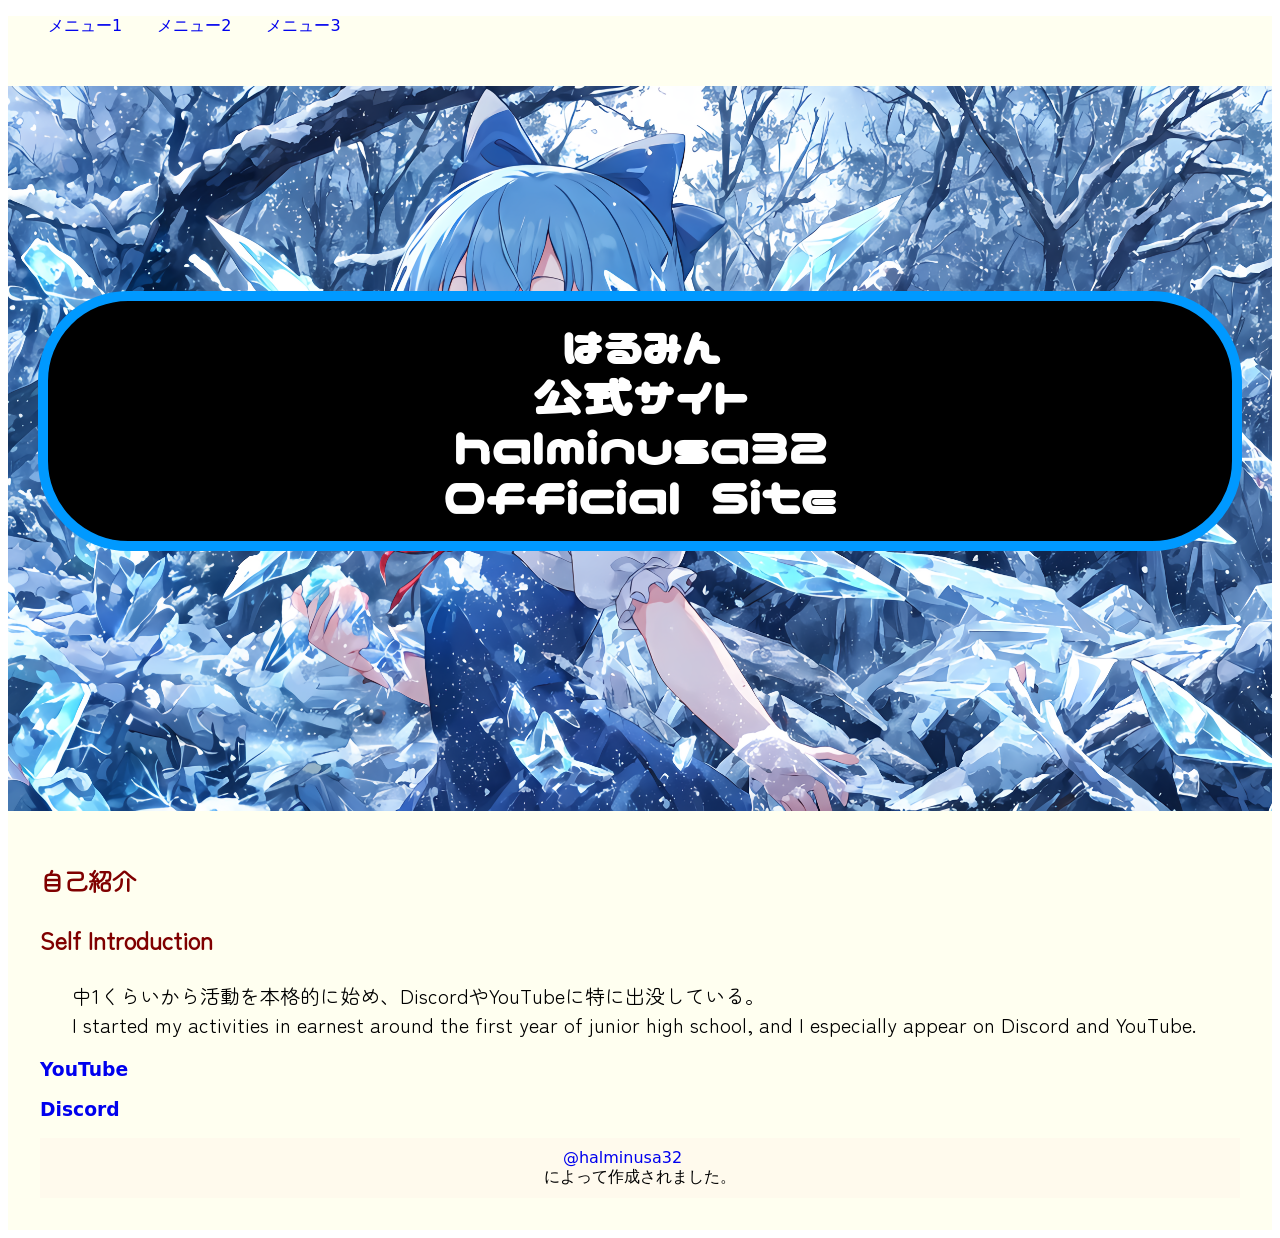
==== index.html @ 93d56e7c "Update index.html" ====
<!DOCTYPE html>
<html lang="ja">
  <head>
  <meta charset="UTF-8">
  <link rel="stylesheet" href="https://content.lifeistech-lesson.jp/Curriculum_materials/Original/global.css" type="text/css">
  <link rel="stylesheet" href="style.css" type="text/css">
  <script src="initialize.js"></script>
  <link rel="icon" href="/image/pcArt.ico">
  <title>はるみん 公式サイト</title>
</head>
  <body>
    <!-- ハンバーガーメニュー本体 -->
<div class="hamburger" id="hamburger">
  <span></span>
  <span></span>
  <span></span>
</div>
<!-- メニュー本体 -->
<nav class="menu" id="menu">
  <ul>
    <li><a href="#">メニュー1</a></li>
    <li><a href="#">メニュー2</a></li>
    <li><a href="#">メニュー3</a></li>
  </ul>
</nav>
    <!-- Ch7ヘッダー部分 -->
<header class="ch7">
  <h1>はるみん<br>公式サイト
  <br>
  halminusa32<br>Official Site</h1>
</header>
<!-- お店紹介 -->
<section>
  <h2>自己紹介</h2>
  <h2>Self Introduction</h2>
  <p>
    中1くらいから活動を本格的に始め、DiscordやYouTubeに特に出没している。<br>
    I started my activities in earnest around the first year of junior high school, and I especially appear on Discord and YouTube.
  </p>
<h3><a href=" https://halminusa32.github.io/youtube "target=_blank">YouTube</a></h3>
<h3><a href=" https://halminusa32.github.io/discord "target=blank">Discord</a></h3>
      <!--フッター-->
<footer>
  <a href=" https://www.youtube.com/@halminusa32 "target=_blank">@halminusa32</a>によって作成されました。
</footer>
  </body>
</html>
---- style.css ----
@font-face {
  font-family: "Zen Maru Gothic";
  src: url('../fonts/ZenMaruGothic-Regular.ttf') format('truetype');
  font-weight: normal;
  font-style: normal;
}
@font-face {
  font-family: "keifont";
  src: url('../fonts/keifont.ttf') format('truetype');
  font-weight: normal;
  font-style: normal;
}
@font-face{
  font-family: "nicomoji-plus";
  src: url('../fonts/nicomoji-plus_v2-5.ttf') format('truetype');
  font-weight: normal;
  font-style: normal;
}
/* ===== Ch7ヘッダーのスタイル ===== */
.ch7 h1{
  color: #ffffff;
  font-size: 50px;
  font-family: "nicomoji-plus";
  border-style: solid;
  border-color: #0099ff;
  border-width: 10px;
  text-align: center;
  border-radius: 90px;
  padding: 20px;
  margin: 30px;
  background-color: #000000;
}

header.ch7 {
  height: 550px;
  background-size: cover;
  padding-top: 175px;
  background-image: url(images/IMG_0536.png);
  background-position: center;
}
/* ===== お店紹介のスタイル ===== */
section {
  background-color: #fffff0;
  padding: 32px;
  font-family: "Zen Maru Gothic";
}

h2 {
  color: #800000;
  margin-bottom: 24px;
}

h3 {
  color: #ff6e6e
  margin-bottom: 24px:
}

p {
  margin-left: 32px;
  margin-right: 32px;
  font-size: 20px;
  font-family: "Zen Maru Gothic";
}
/* ===== Ch7推し紹介のスタイル ===== */
.shop_ch7 {
  background-color: #DDAACC;
  color: #000000;
  padding: 30px;
  border-radius: 10px; /* お好みで */
  display: flex;
  flex-direction: column; /* 縦並びに */
  gap: 20px;
}

.title {
  font-size: 30px;
  border-left: 10px solid #000;
  padding-left: 15px;
  margin-bottom: 10px;
  font-family: system-ui;
}

.shop_ch7 p {
  font-size: 20px;
  background-color: #ffffff;
  padding: 20px;
  border-radius: 30px;
  line-height: 1.6;
  flex: 1;
  display: flex;
  align-items: flex-start;
  gap: 20px;
  flex-wrap: wrap; /* 折り返し可能に */
}

.shop_ch7 img {
  width: 200px;
  height: auto;
  flex-shrink: 0; /* 縮まらないようにする */
  border-radius: 10px;
}

/* スマホ用 */
@media (max-width: 600px) {
  .shop_ch7 p {
    flex-direction: column;
    align-items: center;
  }

  .shop_ch7 img {
    width: 150px;
  }
}
/* ===== ナビバースタイル ===== */
nav {
  width: 100%;
  height: 70px;
  background-color: #fffff0;
  font-family: system-ui;
}
ul {
  display: flex;
  font-family: system-ui;
}
li {
  list-style: none;
  font-family: system-ui;
}
a {
  display: block;
  text-decoration: none;
  margin-right: 35px;
  font-family: system-ui;
}
/* ===== フッターのスタイル ===== */
footer {
  text-align: center;
  background-color: #fffaed;
  color: #000000;
  padding: 10px;
  font-family: system-ui;
}
/* ===== aタグのスタイル ===== */
a {
    text-decoration: none;
    }
/* ===== ロード中のスピナー ===== */
.loading-spinner {
    border: 4px solid #f3f3f3;
    border-top: 4px solid #555;
    border-radius: 50%;
    width: 40px;
    height: 40px;
    animation: spin 1s linear infinite;
    margin: 40px auto;
}

@keyframes spin {
    0% { transform: rotate(0deg); }
    100% { transform: rotate(360deg); }
}
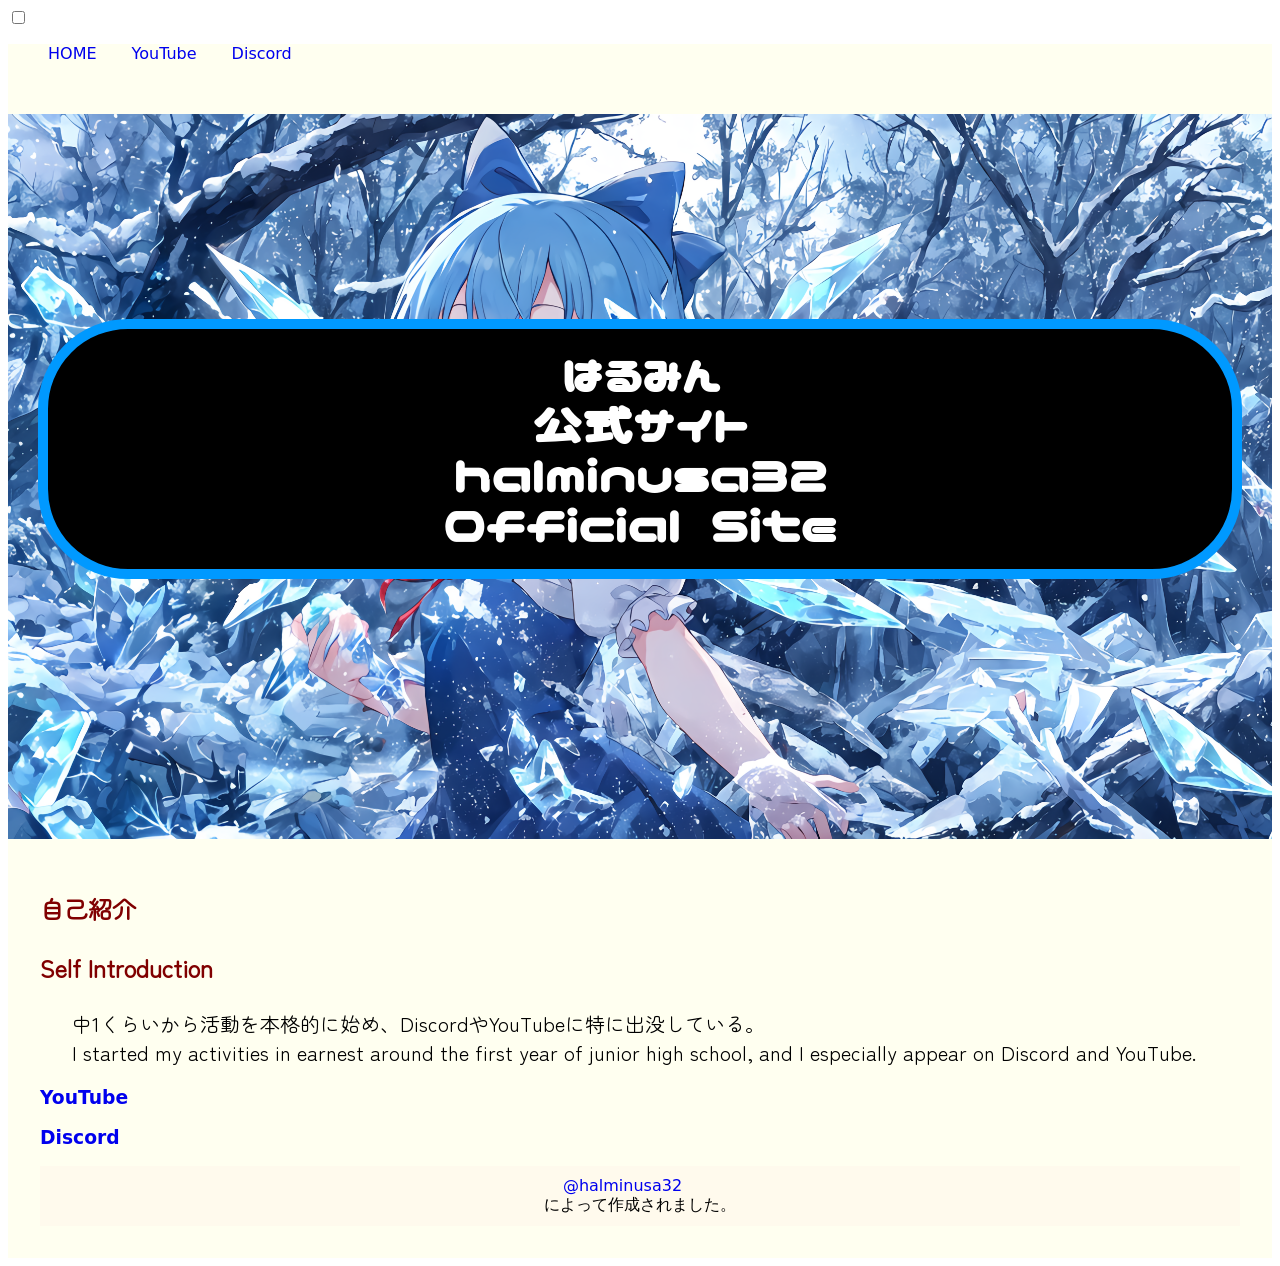
==== commit e284d945: "Update index.html" ====
--- a/index.html
+++ b/index.html
@@ -9,20 +9,26 @@
   <title>はるみん 公式サイト</title>
 </head>
   <body>
-    <!-- ハンバーガーメニュー本体 -->
-<div class="hamburger" id="hamburger">
-  <span></span>
-  <span></span>
-  <span></span>
-</div>
+<!-- ham -->
+<div class="nav">
+
+  <!-- show and hidden -->
+  <input id="drawer_imput" class="drawer_hidden" type="checkbox">
+
+  <!-- icon -->
+  <label for="drawer_imput" class="drawer_open"><span></span></label>
+
+  
 <!-- メニュー本体 -->
-<nav class="menu" id="menu">
-  <ul>
-    <li><a href="#">メニュー1</a></li>
-    <li><a href="#">メニュー2</a></li>
-    <li><a href="#">メニュー3</a></li>
+<nav class="nav_content">
+  <ul class="nav_list">
+    <li class="nav_item"><a href="https://halminusa32.github.io">HOME</a></li>
+    <li class="nav_item"><a href="https://halminusa32.github.io/youtube">YouTube</a></li>
+    <li class="nav_item"><a href="https://halminusa32.github.io/discord">Discord</a></li>
   </ul>
 </nav>
+
+</div>
     <!-- Ch7ヘッダー部分 -->
 <header class="ch7">
   <h1>はるみん<br>公式サイト
--- a/style.css
+++ b/style.css
@@ -15,6 +15,60 @@
   src: url('../fonts/nicomoji-plus_v2-5.ttf') format('truetype');
   font-weight: normal;
   font-style: normal;
+}
+/* hamburgermenu */
+.hamburger {
+  width: 40px;
+  height: 30px;
+  position: relative;
+  cursor: pointer;
+  z-index: 100;
+}
+
+.hamburger span {
+  display: block;
+  height: 4px;
+  width: 100%;
+  background: #333;
+  margin: 6px 0;
+  border-radius: 2px;
+  transition: 0.4s;
+}
+
+.menu {
+  position: fixed;
+  top: 0;
+  right: -220px;
+  width: 200px;
+  height: 100%;
+  background: #fafafa;
+  box-shadow: -2px 0 5px rgba(0,0,0,0.1);
+  transition: right 0.4s;
+  padding-top: 60px;
+}
+
+.menu ul {
+  list-style: none;
+  padding: 0;
+}
+
+.menu li {
+  margin: 20px 0;
+}
+
+.menu.open {
+  right: 0;
+}
+
+/* ハンバーガーのアニメーション */
+.hamburger.active span:nth-child(1) {
+  transform: translateY(10px) rotate(45deg);
+}
+.hamburger.active span:nth-child(2) {
+  opacity: 0;
+}
+.hamburger.active span:nth-child(3) {
+  transform: translateY(-10px) rotate(-45deg);
 }
 /* ===== Ch7ヘッダーのスタイル ===== */
 .ch7 h1{
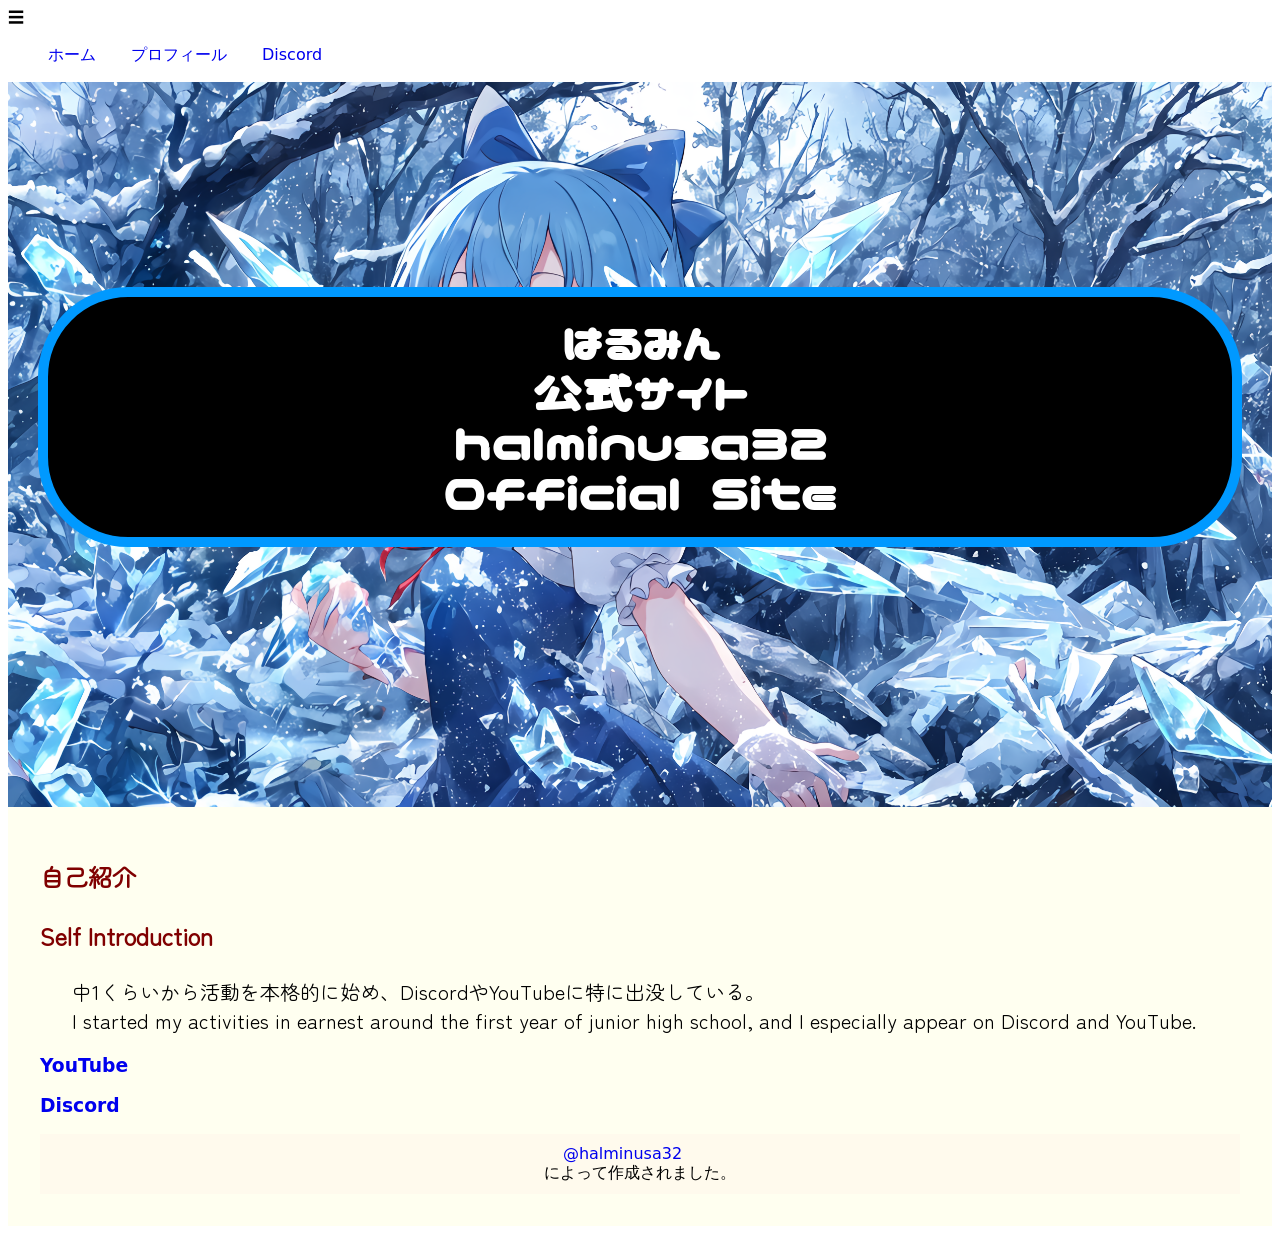
==== commit ddd0bf94: "Update index.html" ====
--- a/index.html
+++ b/index.html
@@ -10,25 +10,14 @@
 </head>
   <body>
 <!-- ham -->
-<div class="nav">
-
-  <!-- show and hidden -->
-  <input id="drawer_imput" class="drawer_hidden" type="checkbox">
-
-  <!-- icon -->
-  <label for="drawer_imput" class="drawer_open"><span></span></label>
-
-  
-<!-- メニュー本体 -->
-<nav class="nav_content">
-  <ul class="nav_list">
-    <li class="nav_item"><a href="https://halminusa32.github.io">HOME</a></li>
-    <li class="nav_item"><a href="https://halminusa32.github.io/youtube">YouTube</a></li>
-    <li class="nav_item"><a href="https://halminusa32.github.io/discord">Discord</a></li>
-  </ul>
-</nav>
-
-</div>
+<div id="menuButton">☰</div>
+    <div id="sideMenu">
+      <ul>
+        <li><a href="https://t-u-zero.github.io/">ホーム</a></li>
+        <li><a href="profile/">プロフィール</a></li>
+        <li><a href="discord/">Discord</a></li>
+      </ul>
+    </div>
     <!-- Ch7ヘッダー部分 -->
 <header class="ch7">
   <h1>はるみん<br>公式サイト
--- a/style.css
+++ b/style.css
@@ -16,59 +16,82 @@
   font-weight: normal;
   font-style: normal;
 }
-/* hamburgermenu */
-.hamburger {
-  width: 40px;
-  height: 30px;
+/* hiddenchackbox */
+.drawer_hidden {
+  display: none;
+}
+/* hamberger */
+.drawer_open {
+  display: flex;
+  height: 60px;
+  width: 60px;
+  justify-content: center;
+  align-items: center;
   position: relative;
+  z-index: 100;/* 重なり順top1 */
   cursor: pointer;
-  z-index: 100;
-}
-
-.hamburger span {
+}
+
+/* icon */
+.drawer_open span,
+.drawer_open span:before,
+.drawer_open span:after {
+  content: '';
   display: block;
-  height: 4px;
+  height: 3px;
+  width: 25px;
+  border-radius: 3px;
+  background: #333;
+  transition: 0.5s;
+  position: absolute;
+}
+
+/* 3border top */
+.drawer_open span:before {
+  bottom: 8px;
+}
+
+/* 3border under */
+.drawer_open span:after {
+  top: 8px;
+}
+
+/* center border invisible */
+#drawer_imput:checked ~ .drawer_open span {
+  background: rgba(255, 255, 255, 0);
+}
+
+/* アイコンがクリックされたらアイコンが×印になように上下の線を回転 */
+#drawer_input:checked ~ .drawer_open span::before {
+  bottom: 0;
+  transform: rotate(45deg);
+}
+
+#drawer_input:checked ~ .drawer_open span::after {
+  top: 0;
+  transform: rotate(-45deg);
+}
+
+/* メニューのデザイン*/
+.nav_content {
   width: 100%;
-  background: #333;
-  margin: 6px 0;
-  border-radius: 2px;
-  transition: 0.4s;
-}
-
-.menu {
+  height: 100%;
   position: fixed;
   top: 0;
-  right: -220px;
-  width: 200px;
-  height: 100%;
-  background: #fafafa;
-  box-shadow: -2px 0 5px rgba(0,0,0,0.1);
-  transition: right 0.4s;
-  padding-top: 60px;
-}
-
-.menu ul {
+  left: 100%; /* メニューを画面の外に飛ばす */
+  z-index: 99;
+  background: #fff;
+  transition: .5s;
+}
+
+/* メニュー黒ポチを消す */
+.nav_list {
   list-style: none;
-  padding: 0;
-}
-
-.menu li {
-  margin: 20px 0;
-}
-
-.menu.open {
-  right: 0;
-}
-
-/* ハンバーガーのアニメーション */
-.hamburger.active span:nth-child(1) {
-  transform: translateY(10px) rotate(45deg);
-}
-.hamburger.active span:nth-child(2) {
-  opacity: 0;
-}
-.hamburger.active span:nth-child(3) {
-  transform: translateY(-10px) rotate(-45deg);
+}
+
+/* アイコンがクリックされたらメニューを表示 */
+#drawer_input:checked ~ .nav_content {
+  left: 0;/* メニューを画面に入れる */
 }
 /* ===== Ch7ヘッダーのスタイル ===== */
 .ch7 h1{
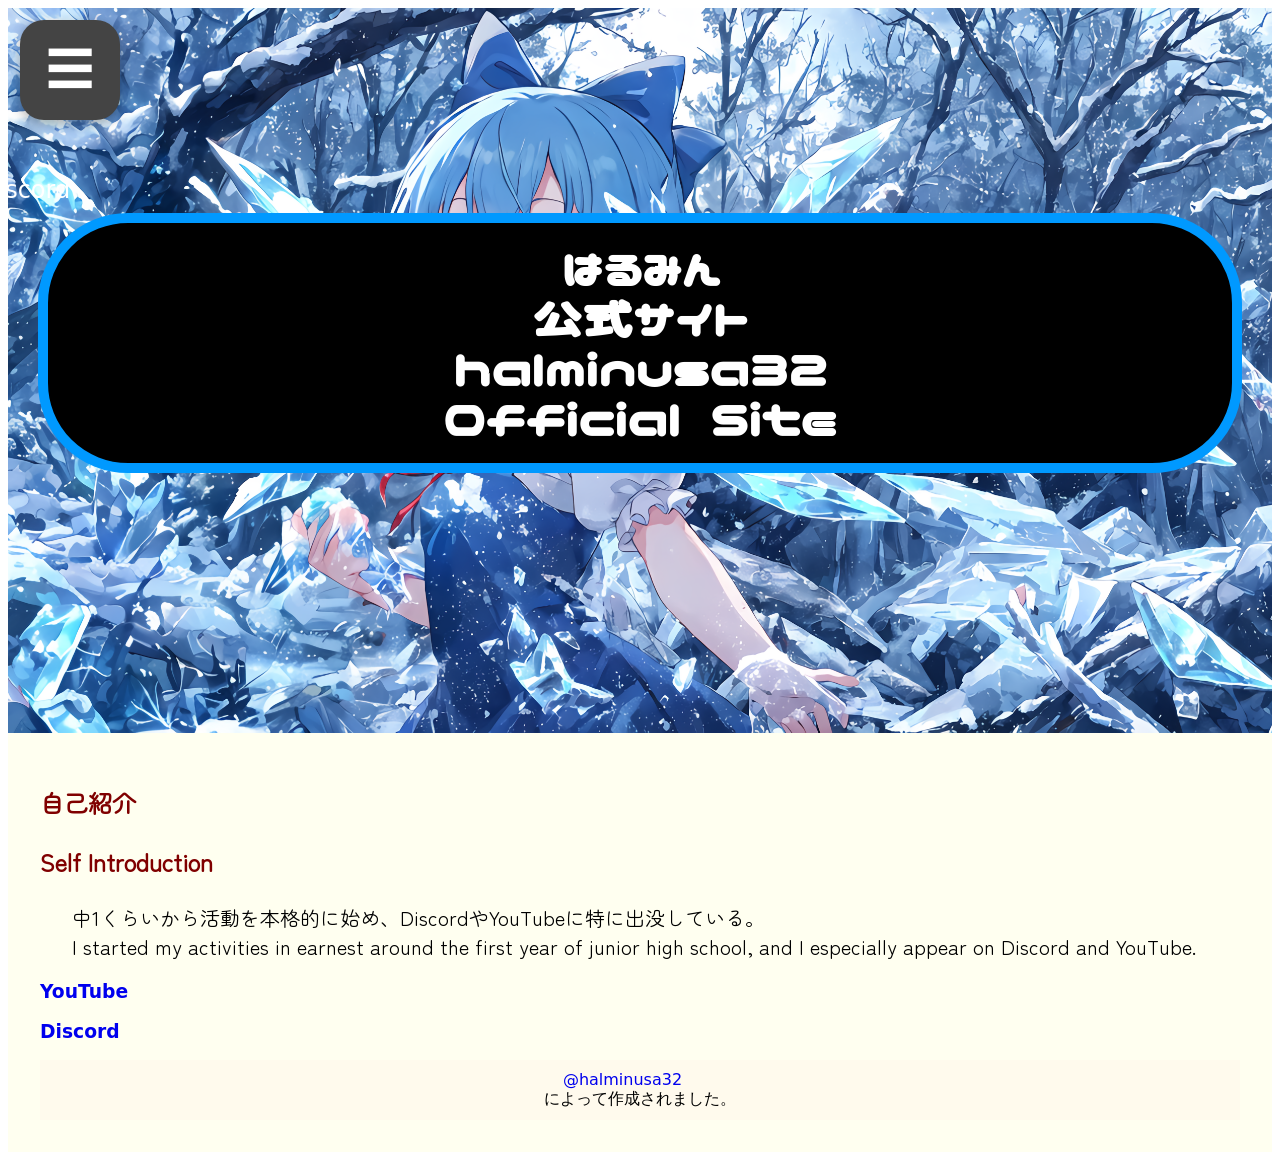
==== commit a5a11bb4: "Update index.html" ====
--- a/index.html
+++ b/index.html
@@ -38,5 +38,7 @@
 <footer>
   <a href=" https://www.youtube.com/@halminusa32 "target=_blank">@halminusa32</a>によって作成されました。
 </footer>
+  <script src="https://halminusa32.github.io/java-script/menu.js"></script>
+  <script src="https://halminusa32.github.io/java-script/title.js"></script>
   </body>
 </html>
--- a/style.css
+++ b/style.css
@@ -21,77 +21,65 @@
   display: none;
 }
 /* hamberger */
-.drawer_open {
-  display: flex;
-  height: 60px;
-  width: 60px;
+#menuButton {
+  position: fixed;
+  top: 20px;
+  left: 20px;
+  width: 100px;
+  height: 100px;
+  background: #444;
+  color: #fff;
+  font-size: 48px;
+  border-radius: 24px;
+  display: flex;
+  align-items: center;
   justify-content: center;
-  align-items: center;
-  position: relative;
-  z-index: 100;/* 重なり順top1 */
   cursor: pointer;
-}
-
-/* icon */
-.drawer_open span,
-.drawer_open span:before,
-.drawer_open span:after {
-  content: '';
-  display: block;
-  height: 3px;
-  width: 25px;
-  border-radius: 3px;
-  background: #333;
-  transition: 0.5s;
-  position: absolute;
-}
-
-/* 3border top */
-.drawer_open span:before {
-  bottom: 8px;
-}
-
-/* 3border under */
-.drawer_open span:after {
-  top: 8px;
-}
-
-/* center border invisible */
-#drawer_imput:checked ~ .drawer_open span {
-  background: rgba(255, 255, 255, 0);
-}
-
-/* アイコンがクリックされたらアイコンが×印になように上下の線を回転 */
-#drawer_input:checked ~ .drawer_open span::before {
-  bottom: 0;
-  transform: rotate(45deg);
-}
-
-#drawer_input:checked ~ .drawer_open span::after {
-  top: 0;
-  transform: rotate(-45deg);
-}
-
-/* メニューのデザイン*/
-.nav_content {
-  width: 100%;
-  height: 100%;
+  z-index: 1100;
+  box-shadow: 0 4px 12px rgba(0,0,0,0.3);
+  transition: background 0.3s ease;
+}
+
+#menuButton:hover {
+  background: #666;
+}
+
+#sideMenu {
   position: fixed;
   top: 0;
-  left: 100%; /* メニューを画面の外に飛ばす */
-  z-index: 99;
-  background: #fff;
-  transition: .5s;
-}
-
-/* メニュー黒ポチを消す */
-.nav_list {
+  left: -260px;
+  width: 240px;
+  height: 100%;
+  background: rgba(30, 30, 40, 0.95);
+  color: #fff;
+  transition: left 0.4s ease;
+  z-index: 1000;
+  padding-top: 80px;
+  box-shadow: 4px 0 12px rgba(0,0,0,0.4);
+}
+
+#sideMenu.open {
+  left: 0;
+}
+
+#sideMenu ul {
   list-style: none;
-}
-
-/* アイコンがクリックされたらメニューを表示 */
-#drawer_input:checked ~ .nav_content {
-  left: 0;/* メニューを画面に入れる */
+  padding: 0;
+  margin: 0;
+  padding-top: 80px;
+}
+#sideMenu li {
+  padding: 16px 24px;
+  font-size: 1.5em;
+}
+#sideMenu a {
+  color: #fff;
+  text-decoration: none;
+  font-weight: 500;
+  transition: color 0.3s ease;
+}
+#sideMenu a:hover {
+  color: #ffd86b;
 }
 /* ===== Ch7ヘッダーのスタイル ===== */
 .ch7 h1{
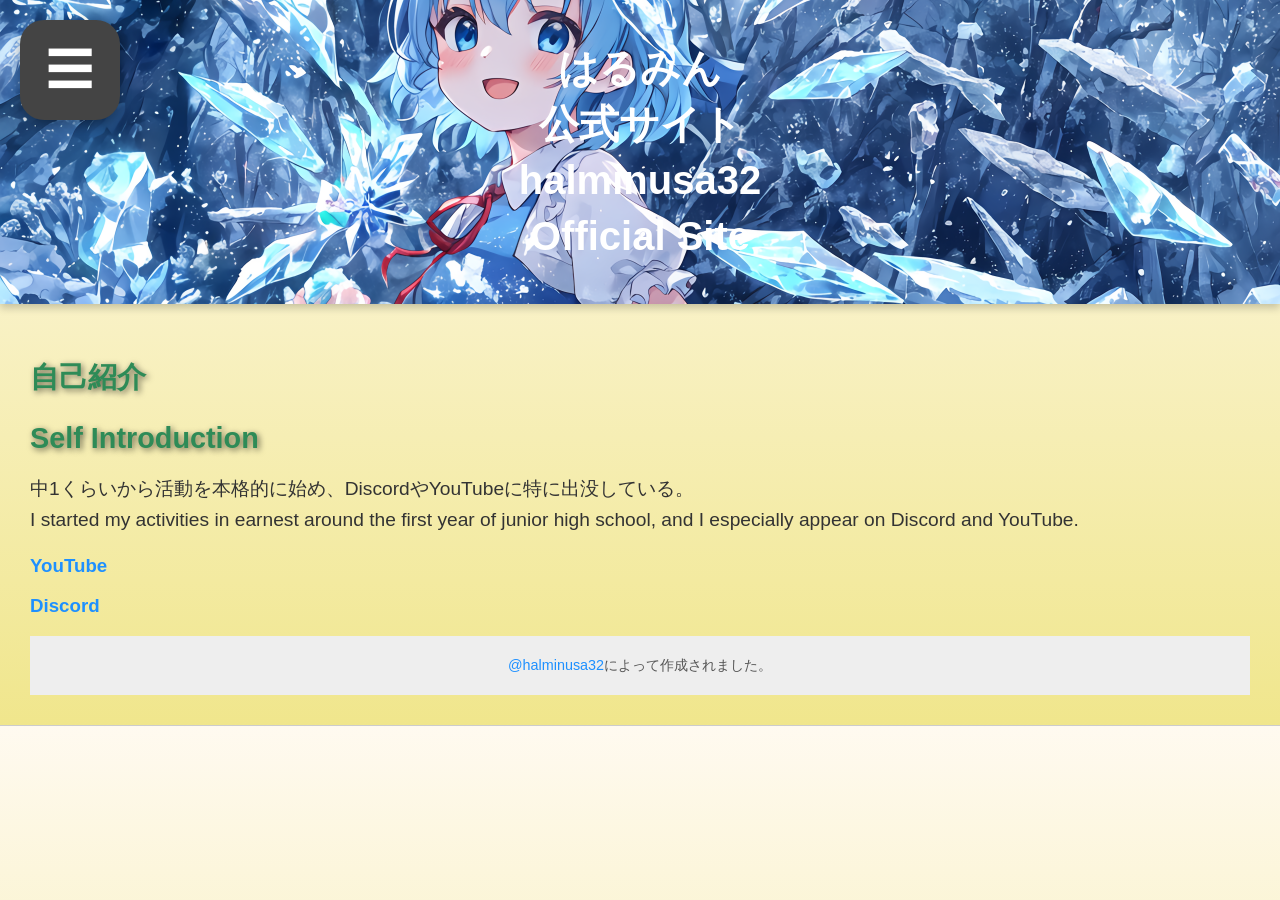
==== commit f0cf99c7: "Update index.html" ====
--- a/index.html
+++ b/index.html
@@ -13,8 +13,8 @@
 <div id="menuButton">☰</div>
     <div id="sideMenu">
       <ul>
-        <li><a href="https://t-u-zero.github.io/">ホーム</a></li>
-        <li><a href="profile/">プロフィール</a></li>
+        <li><a href="https://halminusa32.github.io/">ホーム</a></li>
+        <li><a href="youtube/">youtube</a></li>
         <li><a href="discord/">Discord</a></li>
       </ul>
     </div>
--- a/style.css
+++ b/style.css
@@ -16,11 +16,60 @@
   font-weight: normal;
   font-style: normal;
 }
-/* hiddenchackbox */
-.drawer_hidden {
-  display: none;
-}
-/* hamberger */
+body {
+  background: linear-gradient(to bottom, #fffaf0, #f0e68c);
+  font-family: "M PLUS Rounded 1c", sans-serif;
+  color: #333;
+  margin: 0;
+  padding: 0;
+}
+
+header.ch7 {
+  background-image: url("images/IMG_0536.png");
+  background-position: center;
+  background-size: cover;
+  color: white;
+  padding: 40px 20px;
+  text-align: center;
+  box-shadow: 0 4px 8px rgba(0,0,0,0.2);
+}
+
+.hero-header {
+  position: relative;
+  width: 100%;
+  height: 100vh; /* 画面いっぱい */
+  background-image: url("images/IMG_0536.png");
+  background-size: cover;
+  background-position: center;
+  background-repeat: no-repeat;
+  display: flex;
+  align-items: center;
+  justify-content: center;
+  animation: fadeUp 1.5s ease-out forwards;
+
+  -webkit-mask-image: linear-gradient(to bottom, black 80%, transparent 100%);
+  mask-image: linear-gradient(to bottom, black 80%, transparent 100%);
+}
+
+.overlay {
+  position: absolute;
+  text-align: center;
+  color: #616161;
+  z-index: 1;
+  padding: 20px;
+}
+
+.overlay h1 {
+  font-size: 6rem;
+  margin-bottom: 10px;
+  text-shadow: 2px 2px 6px rgba(0,0,0,0.6);
+}
+
+.overlay p {
+  font-size: 1.5rem;
+  text-shadow: 1px 1px 4px rgba(0,0,0,0.5);
+}
+
 #menuButton {
   position: fixed;
   top: 20px;
@@ -81,146 +130,72 @@
 #sideMenu a:hover {
   color: #ffd86b;
 }
-/* ===== Ch7ヘッダーのスタイル ===== */
-.ch7 h1{
-  color: #ffffff;
-  font-size: 50px;
-  font-family: "nicomoji-plus";
-  border-style: solid;
-  border-color: #0099ff;
-  border-width: 10px;
+
+#intro_typewriter {
+  white-space: pre-line;
+  font-size: 1.3em;
+  color: #4b0082; /* 魔法っぽい紫 */
+  text-shadow: 1px 1px 4px rgba(75, 0, 130, 0.4);
+  animation: fadeUp 1.5s ease-out forwards;
+}
+
+h1 {
+  font-size: 2.5em;
+  line-height: 1.4;
+  margin: 0;
+  animation: fadeUp 1.5s ease-out forwards;
+}
+
+section {
+  padding: 30px;
+  border-bottom: 1px solid #ccc;
+}
+
+h2 {
+  color: #2e8b57;
+  font-size: 1.8em;
+  margin-bottom: 10px;
+  text-shadow: 2px 2px 6px rgba(0,0,0,0.6);
+  animation: fadeUp 1.5s ease-out forwards;
+}
+
+p {
+  font-size: 1.2em;
+  line-height: 1.6;
+  animation: fadeUp 1.5s ease-out forwards;
+}
+
+div {
+  font-size: 1.2em;
+  line-height: 1.6;
+  animation: fadeUp 1.5s ease-out forwards;
+}
+
+a {
+  color: #1e90ff;
+  text-decoration: none;
+}
+
+a:hover {
+  text-decoration: underline;
+  color: #ff4500;
+}
+
+footer {
+  background-color: #eee;
   text-align: center;
-  border-radius: 90px;
   padding: 20px;
-  margin: 30px;
-  background-color: #000000;
-}
-
-header.ch7 {
-  height: 550px;
-  background-size: cover;
-  padding-top: 175px;
-  background-image: url(images/IMG_0536.png);
-  background-position: center;
-}
-/* ===== お店紹介のスタイル ===== */
-section {
-  background-color: #fffff0;
-  padding: 32px;
-  font-family: "Zen Maru Gothic";
-}
-
-h2 {
-  color: #800000;
-  margin-bottom: 24px;
-}
-
-h3 {
-  color: #ff6e6e
-  margin-bottom: 24px:
-}
-
-p {
-  margin-left: 32px;
-  margin-right: 32px;
-  font-size: 20px;
-  font-family: "Zen Maru Gothic";
-}
-/* ===== Ch7推し紹介のスタイル ===== */
-.shop_ch7 {
-  background-color: #DDAACC;
-  color: #000000;
-  padding: 30px;
-  border-radius: 10px; /* お好みで */
-  display: flex;
-  flex-direction: column; /* 縦並びに */
-  gap: 20px;
-}
-
-.title {
-  font-size: 30px;
-  border-left: 10px solid #000;
-  padding-left: 15px;
-  margin-bottom: 10px;
-  font-family: system-ui;
-}
-
-.shop_ch7 p {
-  font-size: 20px;
-  background-color: #ffffff;
-  padding: 20px;
-  border-radius: 30px;
-  line-height: 1.6;
-  flex: 1;
-  display: flex;
-  align-items: flex-start;
-  gap: 20px;
-  flex-wrap: wrap; /* 折り返し可能に */
-}
-
-.shop_ch7 img {
-  width: 200px;
-  height: auto;
-  flex-shrink: 0; /* 縮まらないようにする */
-  border-radius: 10px;
-}
-
-/* スマホ用 */
-@media (max-width: 600px) {
-  .shop_ch7 p {
-    flex-direction: column;
-    align-items: center;
+  font-size: 0.9em;
+  color: #555;
+}
+
+@keyframes fadeUp {
+  from {
+    opacity: 0;
+    transform: translateY(30px);
   }
-
-  .shop_ch7 img {
-    width: 150px;
+  to {
+    opacity: 1;
+    transform: translateY(0);
   }
 }
-/* ===== ナビバースタイル ===== */
-nav {
-  width: 100%;
-  height: 70px;
-  background-color: #fffff0;
-  font-family: system-ui;
-}
-ul {
-  display: flex;
-  font-family: system-ui;
-}
-li {
-  list-style: none;
-  font-family: system-ui;
-}
-a {
-  display: block;
-  text-decoration: none;
-  margin-right: 35px;
-  font-family: system-ui;
-}
-/* ===== フッターのスタイル ===== */
-footer {
-  text-align: center;
-  background-color: #fffaed;
-  color: #000000;
-  padding: 10px;
-  font-family: system-ui;
-}
-/* ===== aタグのスタイル ===== */
-a {
-    text-decoration: none;
-    }
-/* ===== ロード中のスピナー ===== */
-.loading-spinner {
-    border: 4px solid #f3f3f3;
-    border-top: 4px solid #555;
-    border-radius: 50%;
-    width: 40px;
-    height: 40px;
-    animation: spin 1s linear infinite;
-    margin: 40px auto;
-}
-
-@keyframes spin {
-    0% { transform: rotate(0deg); }
-    100% { transform: rotate(360deg); }
-}
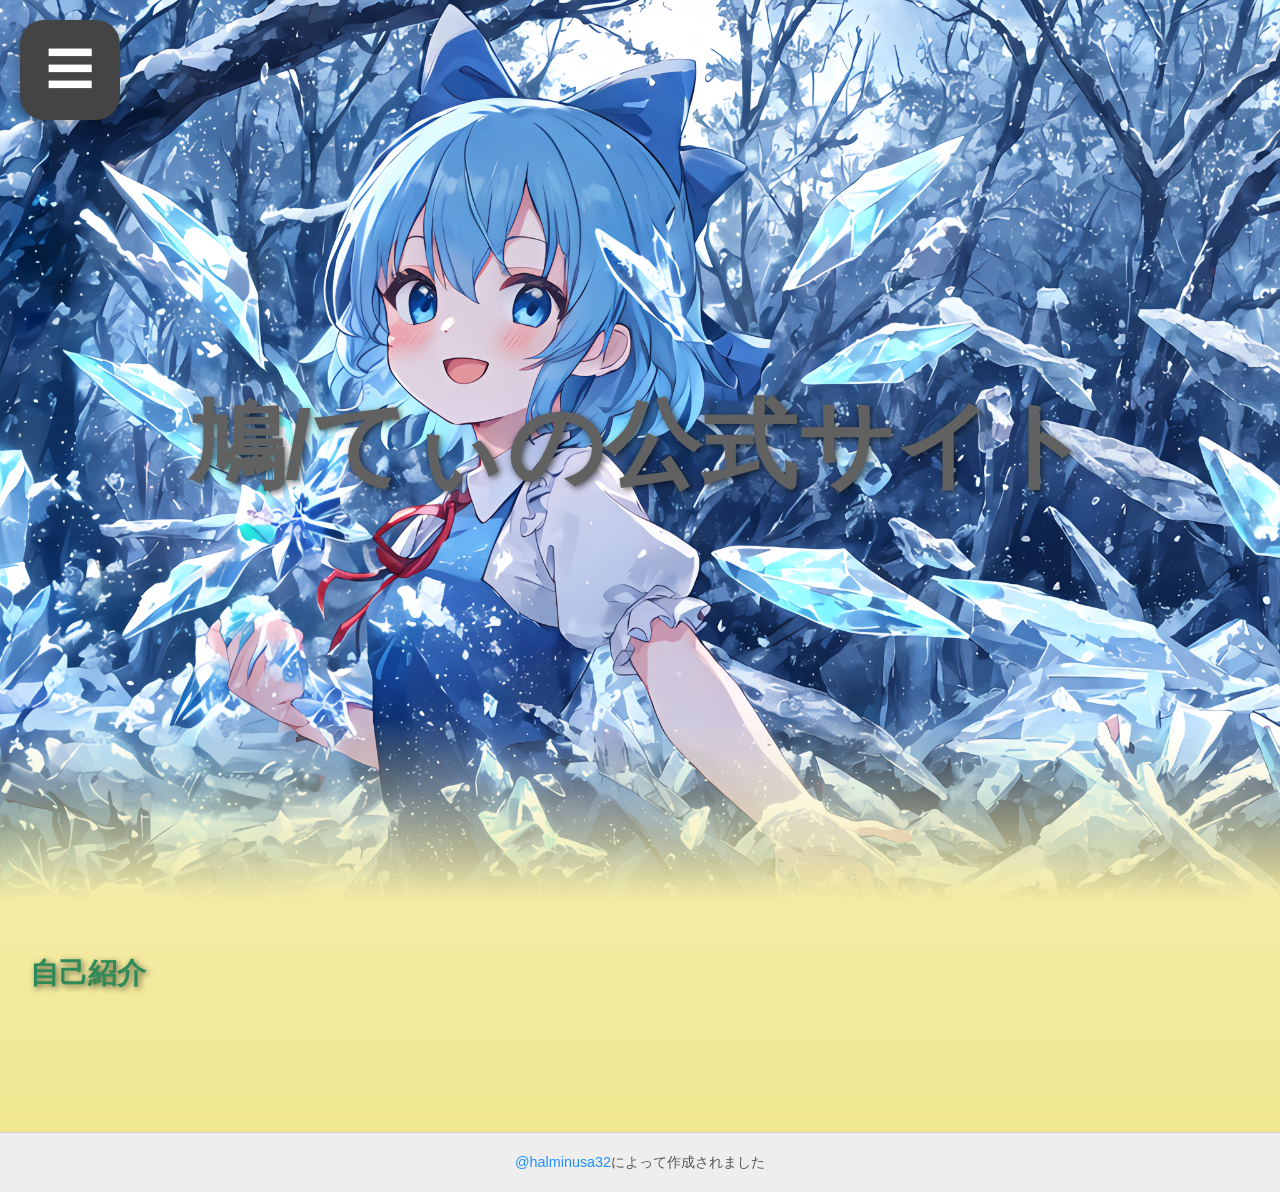
==== commit 2605e895: "てぃさんのを一回パクるとどうなるのか index.html" ====
--- a/index.html
+++ b/index.html
@@ -1,44 +1,57 @@
 <!DOCTYPE html>
 <html lang="ja">
   <head>
-  <meta charset="UTF-8">
-  <link rel="stylesheet" href="https://content.lifeistech-lesson.jp/Curriculum_materials/Original/global.css" type="text/css">
-  <link rel="stylesheet" href="style.css" type="text/css">
-  <script src="initialize.js"></script>
-  <link rel="icon" href="/image/pcArt.ico">
-  <title>はるみん 公式サイト</title>
-</head>
+    <meta charset="UTF-8">
+    <link rel="stylesheet" href="https://content.lifeistech-lesson.jp/Curriculum_materials/Original/global.css" type="text/css">
+    <link rel="stylesheet" href="style.css" type="text/css">
+    <script src="initialize.js"></script>
+    <link rel="icon" href="https://halminusa32.github.io/images/fabicon.jpeg">
+    <title>はるみんの公式サイト</title>
+  
+    <!-- Open Graph -->
+    <meta property="og:title" content="はるみんの公式サイト" />
+    <meta property="og:description" content="はるみん GitHub支店" />
+    <meta property="og:image" content="https://halminusa32.github.io/images/IMG_0536.png" />
+    <meta property="og:url" content="https://halminusa32.github.io/" />
+    <meta property="og:type" content="website" />
+    
+    <!-- Twitter Card -->
+    <meta name="twitter:card" content="summary_large_image" />
+    <meta name="twitter:title" content="はるみんの公式サイト" />
+    <meta name="twitter:description" content="はるみん GitHub支店" />
+    <meta name="twitter:image" content="https://halminusa32.github.io/images/IMG_0536.png" />
+  </head>
   <body>
-<!-- ham -->
-<div id="menuButton">☰</div>
+    <!-- Ch7ヘッダー部分 -->
+    <header class="hero-header">
+      <div class="overlay">
+        <h1 id="title_typewriter"></h1>
+      </div>
+    </header>
+
+    <div id="menuButton">☰</div>
     <div id="sideMenu">
       <ul>
         <li><a href="https://halminusa32.github.io/">ホーム</a></li>
-        <li><a href="youtube/">youtube</a></li>
+        <li><a href="youtube/">YouTube</a></li>
         <li><a href="discord/">Discord</a></li>
       </ul>
     </div>
-    <!-- Ch7ヘッダー部分 -->
-<header class="ch7">
-  <h1>はるみん<br>公式サイト
-  <br>
-  halminusa32<br>Official Site</h1>
-</header>
-<!-- お店紹介 -->
-<section>
-  <h2>自己紹介</h2>
-  <h2>Self Introduction</h2>
-  <p>
-    中1くらいから活動を本格的に始め、DiscordやYouTubeに特に出没している。<br>
-    I started my activities in earnest around the first year of junior high school, and I especially appear on Discord and YouTube.
-  </p>
-<h3><a href=" https://halminusa32.github.io/youtube "target=_blank">YouTube</a></h3>
-<h3><a href=" https://halminusa32.github.io/discord "target=blank">Discord</a></h3>
-      <!--フッター-->
-<footer>
-  <a href=" https://www.youtube.com/@halminusa32 "target=_blank">@halminusa32</a>によって作成されました。
-</footer>
-  <script src="https://halminusa32.github.io/java-script/menu.js"></script>
-  <script src="https://halminusa32.github.io/java-script/title.js"></script>
+
+    <!-- お店紹介 -->
+    <section>
+      <h2>自己紹介</h2>
+        <p id="intro_typewriter">
+    
+        </p>
+      <script src="https://halminusa32.github.io/java-script/self-Introduction.js"></script>
+    </section>
+    
+    <!--フッター-->
+    <footer>
+      <a href=" https://www.youtube.com/halminusa32/ "target=_blank">@halminusa32</a>によって作成されました
+    </footer>
+    <script src="https://halminusa32.github.io/java-script/menu.js"></script>
+    <script src="https://halminusa32.github.io/java-script/title.js"></script>
   </body>
 </html>
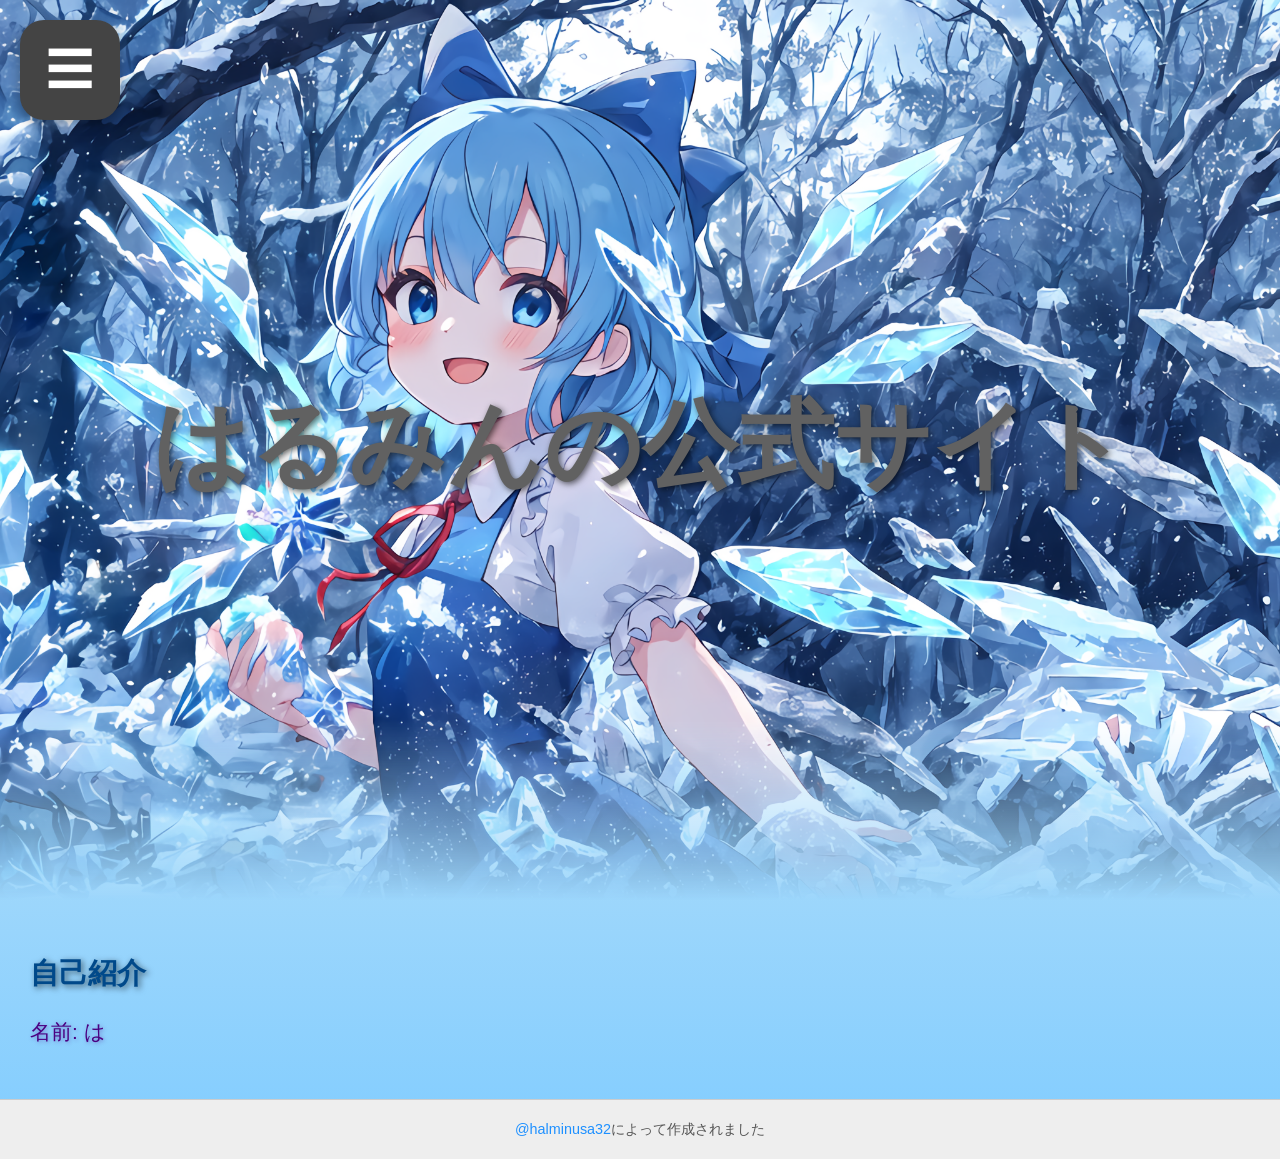
==== commit 77ed0178: "Update index.html" ====
--- a/index.html
+++ b/index.html
@@ -35,6 +35,7 @@
         <li><a href="https://halminusa32.github.io/">ホーム</a></li>
         <li><a href="youtube/">YouTube</a></li>
         <li><a href="discord/">Discord</a></li>
+        <li><a href="halris/">halris</a></li>
       </ul>
     </div>
 
--- a/style.css
+++ b/style.css
@@ -1,23 +1,5 @@
-@font-face {
-  font-family: "Zen Maru Gothic";
-  src: url('../fonts/ZenMaruGothic-Regular.ttf') format('truetype');
-  font-weight: normal;
-  font-style: normal;
-}
-@font-face {
-  font-family: "keifont";
-  src: url('../fonts/keifont.ttf') format('truetype');
-  font-weight: normal;
-  font-style: normal;
-}
-@font-face{
-  font-family: "nicomoji-plus";
-  src: url('../fonts/nicomoji-plus_v2-5.ttf') format('truetype');
-  font-weight: normal;
-  font-style: normal;
-}
 body {
-  background: linear-gradient(to bottom, #fffaf0, #f0e68c);
+  background: linear-gradient(to bottom, #fffaf0, #80ccff);
   font-family: "M PLUS Rounded 1c", sans-serif;
   color: #333;
   margin: 0;
@@ -25,9 +7,7 @@
 }
 
 header.ch7 {
-  background-image: url("images/IMG_0536.png");
-  background-position: center;
-  background-size: cover;
+  background-color: #8fbc8f;
   color: white;
   padding: 40px 20px;
   text-align: center;
@@ -128,7 +108,7 @@
   transition: color 0.3s ease;
 }
 #sideMenu a:hover {
-  color: #ffd86b;
+  color: #abd9ff;
 }
 
 #intro_typewriter {
@@ -152,7 +132,7 @@
 }
 
 h2 {
-  color: #2e8b57;
+  color: #00498a;
   font-size: 1.8em;
   margin-bottom: 10px;
   text-shadow: 2px 2px 6px rgba(0,0,0,0.6);
